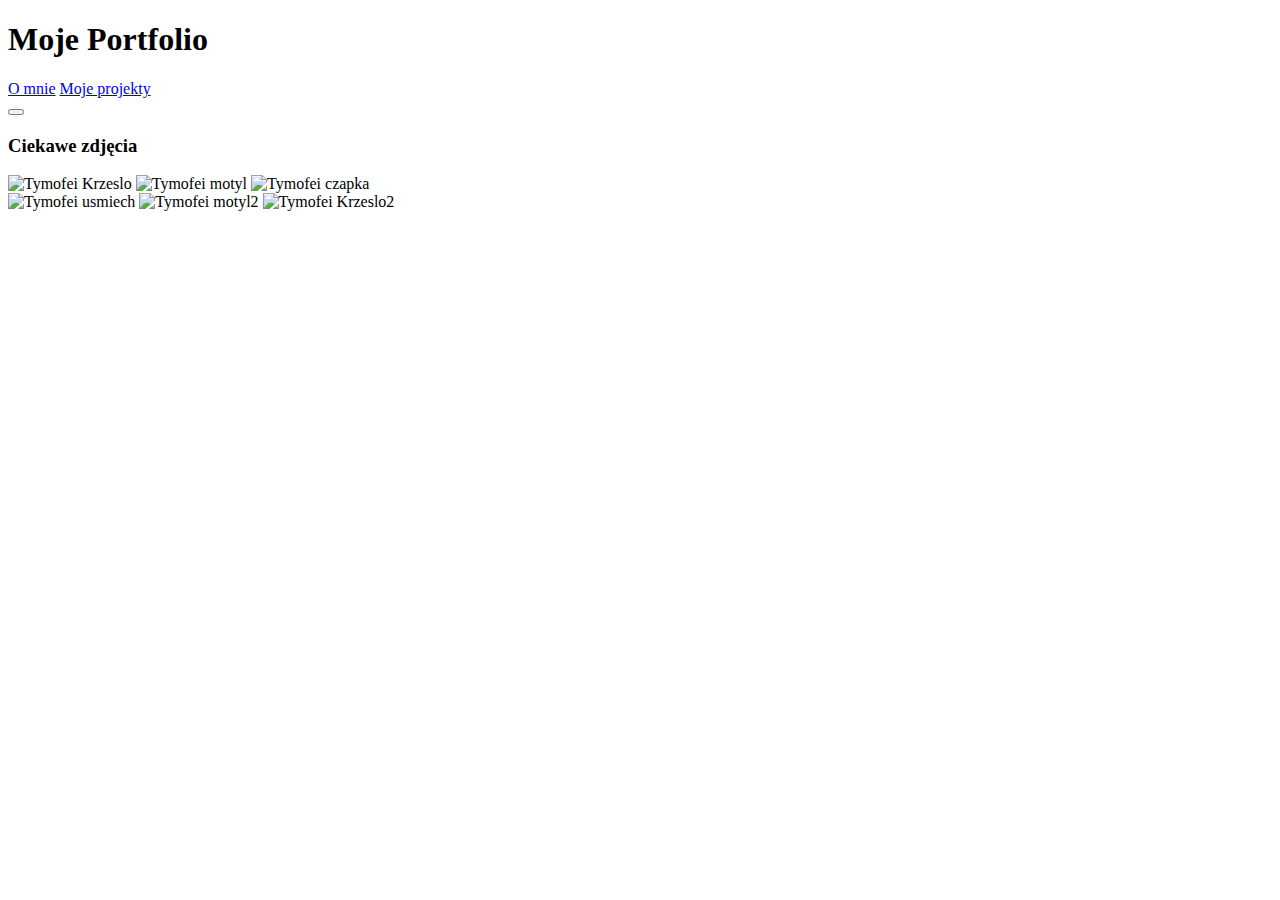
==== galeria.html @ b86e9222 "Add files via upload" ====
<!DOCTYPE html>
<html lang="en">
  <head>
    <meta charset="UTF-8" />
    <meta http-equiv="X-UA-Compatible" content="IE=edge" />
    <meta name="viewport" content="width=device-width, initial-scale=1.0" />
    <link href="style.css" rel="stylesheet" />
    <link rel="preconnect" href="https://fonts.googleapis.com" />
    <link rel="preconnect" href="https://fonts.gstatic.com" crossorigin />
    <link
      href="https://fonts.googleapis.com/css2?family=Roboto+Mono:wght@200;300;400;500;600;700&display=swap"
      rel="stylesheet"
    />
    <title>Ciekawe zdjęcia</title>
  </head>
  <body id="galeria">
    <div class="wrapperGale">
      <nav class="heder">
        <h1 class="Tytul">Moje Portfolio</h1>
        <div class="linki" id="linki_galeria">
          <a href="index.html" class="Navigacja">O mnie</a>
          <a href="projekty.html" class="Navigacja">Moje projekty</a>
        </div>
        <button class="burger">
          <div class="line"></div>
          <div class="line"></div>
          <div class="line"></div>
        </button>
      </nav>
      <main>
        <h3 class="NagluwekGaleria">Ciekawe zdjęcia</h3>
        <div class="tab">
          <div class="Kolona1" id="kolona1">
            <picture class="KoloGale">
              <!-- <source
                srcset="./zdjencia/5.1600.jpg"
                media="(min-width:1000px)"
              /> -->
              <source srcset="./zdjencia/3.800.jpg" media="(min-width:800px)" />
              <source srcset="./zdjencia/6.640.jpg" media="(min-width:600px)" />
              <source srcset="./zdjencia/0.7.jpg" media="(min-width:300px)" />
              <img
                src="./zdjencia/0.5.jpg"
                class="ZdjencieGal"
                alt="Tymofei Krzeslo"
              />
            </picture>
            <picture>
              <!-- <source
                srcset="./zdjencia/6.1600.jpg"
                media="(min-width:1000px)"
              /> -->
              <source srcset="./zdjencia/7.800.jpg" media="(min-width:800px)" />
              <source srcset="./zdjencia/3.640.jpg" media="(min-width:600px)" />
              <source srcset="./zdjencia/0.2.jpg" media="(min-width:300px)" />
              <img
                src="./zdjencia/0.6.jpg"
                class="ZdjencieGal3"
                alt="Tymofei motyl"
              />
            </picture>
            <picture class="KoloGale3">
              <!-- <source
                srcset="./zdjencia/3.1600.jpg"
                media="(min-width:1000px)"
              /> -->
              <source srcset="./zdjencia/4.800.jpg" media="(min-width:800px)" />
              <source srcset="./zdjencia/2.640.jpg" media="(min-width:600px)" />
              <source srcset="./zdjencia/0.5.jpg" media="(min-width:300px)" />
              <img
                src="./zdjencia/0.3.jpg"
                class="ZdjencieGal"
                alt="Tymofei czapka"
              />
            </picture>
          </div>
          <div class="Kolona1" id="kolona2">
            <picture>
              <source srcset="./zdjencia/6.800.jpg" media="(min-width:800px)" />
              <source srcset="./zdjencia/5.640.jpg" media="(min-width:600px)" />
              <source srcset="./zdjencia/0.4.jpg" media="(min-width:300px)" />
              <img
                src="./zdjencia/0.7.jpg"
                class="ZdjencieGal2"
                alt="Tymofei usmiech"
              />
            </picture>
            <picture class="KoloGale2">
              <source srcset="./zdjencia/2.800.jpg" media="(min-width:800px)" />
              <source srcset="./zdjencia/7.640.jpg" media="(min-width:600px)" />
              <source srcset="./zdjencia/0.6.jpg" media="(min-width:300px)" />
              <img
                src="./zdjencia/0.4.jpg"
                class="ZdjencieGal"
                alt="Tymofei motyl2"
              />
            </picture>
            <picture>
              <source srcset="./zdjencia/5.800.jpg" media="(min-width:800px)" />
              <source srcset="./zdjencia/4.640.jpg" media="(min-width:600px)" />
              <source srcset="./zdjencia/0.3.jpg" media="(min-width:300px)" />

              <img
                src="./zdjencia/0.2.jpg"
                class="ZdjencieGal4"
                alt="Tymofei Krzeslo2"
              />
            </picture>
          </div>
        </div>
      </main>
    </div>
    <script src="kod.js"></script>
  </body>
</html>
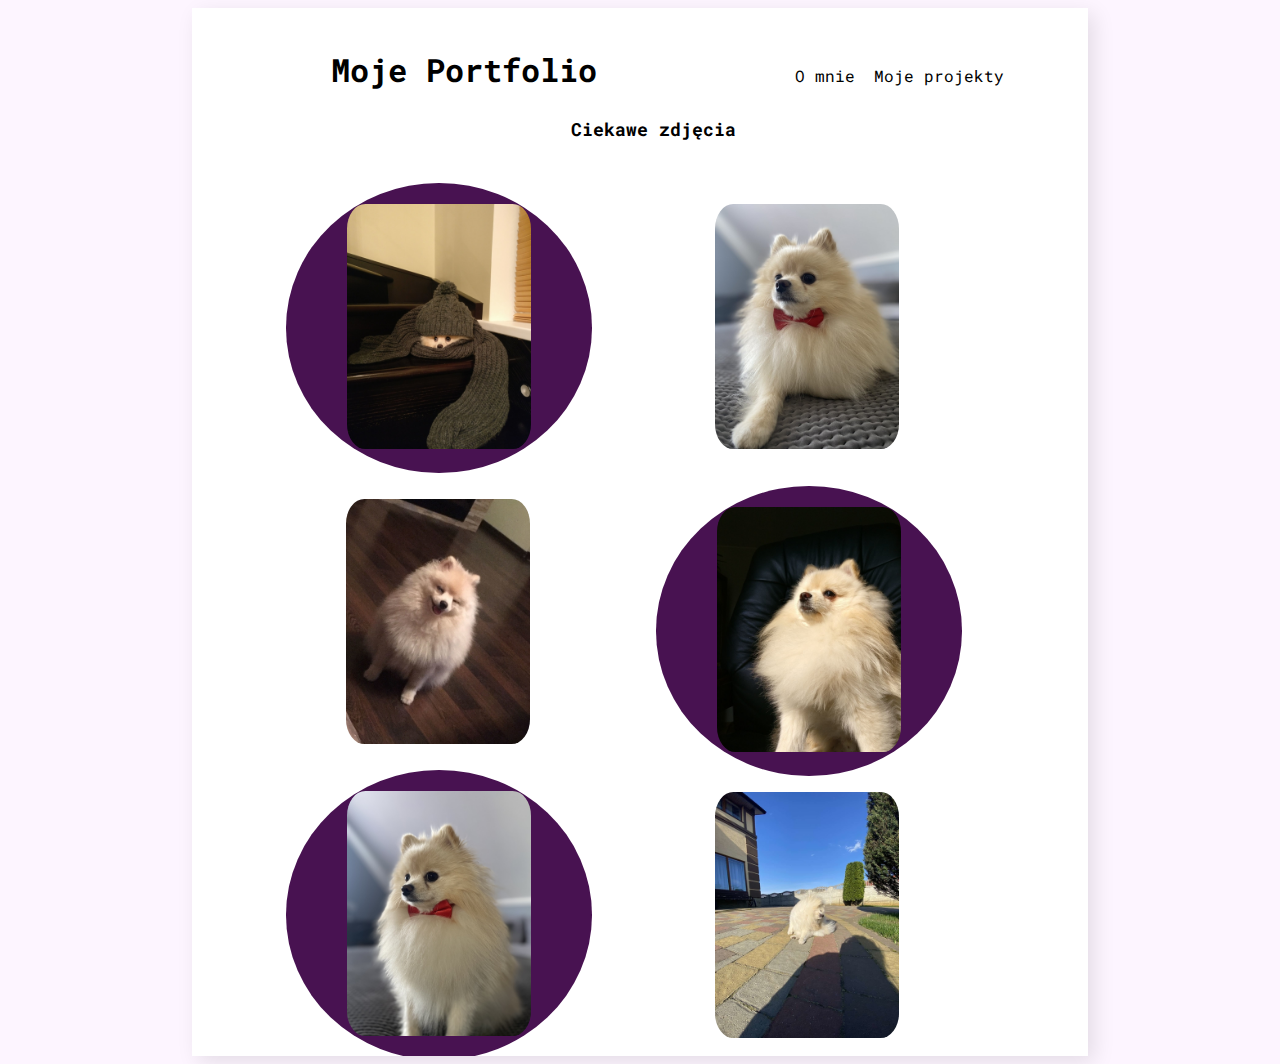
==== commit 6adc9459: "Update galeria.html" ====
--- a/galeria.html
+++ b/galeria.html
@@ -31,7 +31,7 @@
         <h3 class="NagluwekGaleria">Ciekawe zdjęcia</h3>
         <div class="tab">
           <div class="Kolona1" id="kolona1">
-            <picture class="KoloGale">
+            <picture class="KoloGale" id="bez_js1">
               <!-- <source
                 srcset="./zdjencia/5.1600.jpg"
                 media="(min-width:1000px)"
@@ -45,7 +45,7 @@
                 alt="Tymofei Krzeslo"
               />
             </picture>
-            <picture>
+            <picture id="bez_js2">
               <!-- <source
                 srcset="./zdjencia/6.1600.jpg"
                 media="(min-width:1000px)"
@@ -59,7 +59,7 @@
                 alt="Tymofei motyl"
               />
             </picture>
-            <picture class="KoloGale3">
+            <picture class="KoloGale3" id="bez_js3">
               <!-- <source
                 srcset="./zdjencia/3.1600.jpg"
                 media="(min-width:1000px)"
@@ -75,7 +75,7 @@
             </picture>
           </div>
           <div class="Kolona1" id="kolona2">
-            <picture>
+            <picture id="bez_js4">
               <source srcset="./zdjencia/6.800.jpg" media="(min-width:800px)" />
               <source srcset="./zdjencia/5.640.jpg" media="(min-width:600px)" />
               <source srcset="./zdjencia/0.4.jpg" media="(min-width:300px)" />
@@ -85,7 +85,7 @@
                 alt="Tymofei usmiech"
               />
             </picture>
-            <picture class="KoloGale2">
+            <picture class="KoloGale2" id="bez_js5">
               <source srcset="./zdjencia/2.800.jpg" media="(min-width:800px)" />
               <source srcset="./zdjencia/7.640.jpg" media="(min-width:600px)" />
               <source srcset="./zdjencia/0.6.jpg" media="(min-width:300px)" />
@@ -95,7 +95,7 @@
                 alt="Tymofei motyl2"
               />
             </picture>
-            <picture>
+            <picture id="bez_js6">
               <source srcset="./zdjencia/5.800.jpg" media="(min-width:800px)" />
               <source srcset="./zdjencia/4.640.jpg" media="(min-width:600px)" />
               <source srcset="./zdjencia/0.3.jpg" media="(min-width:300px)" />
--- a/style.css
+++ b/style.css
@@ -0,0 +1,1318 @@
+* {
+  font-family: "Roboto Mono", monospace;
+  /* box-sizing: border-box; */
+}
+body {
+  font-family: "Roboto Mono", monospace;
+  background: #fdf5ff;
+}
+
+.wrapper,
+.wrapperZai,
+.wrapperPro,
+.wrapperGale {
+  /* display: flex; */
+  /* width: 1200px; */
+  overflow: hidden;
+  scrollbar-width: none;
+  -ms-overflow-style: none;
+  margin: 0 auto;
+  padding: 0px;
+  background: #ffffff;
+  box-shadow: 6px 6px 20px rgba(0, 0, 0, 0.1);
+  height: 65.5em;
+}
+div.wrapper.active {
+  height: 69em;
+}
+div.wrapperPro.active {
+  height: 67em;
+}
+div.wrapperZai.active {
+  height: 104em;
+}
+div.wrapperGale.active {
+  height: 90em;
+}
+.wrapperZai {
+  height: 98em;
+}
+.wrapperPro {
+  height: 64em;
+}
+.wrapperGale {
+  height: 87.5em;
+}
+.heder {
+  padding-top: 2%;
+}
+.Tytul {
+  /* margin: 0px; */
+  margin: 2.5%;
+  margin-left: 0%;
+  padding: 0px;
+  margin-bottom: 2%;
+}
+nav {
+  /* display: grid; */
+  /* margin-top: 12px; */
+  margin-left: 3%;
+}
+picture.js {
+  display: none;
+}
+nav.heder.js {
+  /* display: grid; */
+  /* margin-top: 12px; */
+  display: flex;
+  /* overflow-y: hidden; */
+  /* scrollbar-width: none;
+  -ms-overflow-style: none; */
+  justify-content: space-between;
+  /* align-items: center; */
+  /* overflow-x: hidden; */
+  position: relative;
+  margin-left: 3%;
+}
+.burger {
+  display: none;
+}
+.burger.js {
+  background: transparent;
+  border: none;
+  outline: none;
+  cursor: pointer;
+  display: block;
+}
+
+.line {
+  width: 3em;
+  height: 0.3em;
+  background-color: #481251;
+  margin: 0.6em;
+  border-radius: 20px;
+  transition: 0.4s ease-in-out;
+}
+.burger.js.active .line:first-child {
+  transform: translateY(-300px);
+}
+.burger.js.active .line:nth-child(2) {
+  transform: rotate(-48deg) translateY(0);
+}
+.burger.js.active .line:nth-child(3) {
+  transform: rotate(48deg) translate(-7px, -9px);
+}
+
+.Navigacja {
+  text-decoration: none;
+  outline: none;
+  color: black;
+  font-size: 0.9em;
+}
+.Navigacja.js {
+  text-decoration: none;
+  outline: none;
+  color: whitesmoke;
+  /* color: black; */
+  font-size: 1em;
+  padding: 1%;
+}
+/* .Navigacja:hover {
+  font-weight: bold;
+  color: #481251;
+  font-size: 105%;
+} */
+
+.Navigacja.js:hover {
+  font-weight: bold;
+  color: #481251;
+  font-size: 105%;
+  transform: translateY(-10%);
+  /* text-align: center; */
+}
+.Navigacja.js.active:hover {
+  transform: translateY(-10%);
+  color: whitesmoke;
+  /* text-align: center; */
+}
+.linki {
+  margin: 0px;
+  padding: 0px;
+}
+.linki.js {
+  position: absolute;
+  right: 0;
+  top: 103%;
+  width: 103%;
+  visibility: hidden;
+  text-align: center;
+  background-color: #481251;
+  display: flex;
+  flex-direction: column;
+  margin: 0px;
+  padding: 0px;
+  padding-bottom: 2%;
+  transform: translate(100%);
+  transition: 0.4s ease-in-out;
+}
+div.linki.js.active {
+  visibility: visible;
+  transition: 0.5s ease-in-out;
+  transform: translate(
+    0%
+  ); /* Zastosuj przesunięcie 0% do elementu na osi poziomej */
+}
+/* ///////////////////////////////////////////////////////////////////////////////////////// */
+.PierwszaCzesc {
+  padding: 3%;
+  display: grid;
+  margin-top: 1em;
+  transition: 0.8s ease-in-out;
+}
+div.PierwszaCzesc.active {
+  margin-bottom: 1.5em;
+  transform: translateY(1em);
+  margin-top: 4.2em;
+  transition: 0.3s ease-in-out;
+}
+.gluwneZdjencie {
+  /* border: 10px yellow solid; */
+  position: absolute;
+  width: 58.5%;
+  left: 58px;
+  border-radius: 0.5em;
+  top: 9%;
+  transition: 1s;
+}
+.gluwneZdjencie:hover {
+  transform: scale(1.2);
+}
+.Kolo {
+  background: #481251;
+  position: relative;
+  border-radius: 50%;
+  width: 17.5em;
+  height: 16.5em;
+  left: 8%;
+}
+.Kolo {
+  /* animation-name: moveUpDown;
+  animation-duration: 1s; */
+  animation: moveUpDown 4s linear infinite 2.5s, wyjscie 3.4s linear; /* kolejność jest ważna */
+}
+
+@keyframes wyjscie {
+  /* 0% i 100% oznaca from i to i możemy zmienić animacje po procntac  */
+  0% {
+    transform: translateX(-150%);
+  }
+  50% {
+    transform: translateY(-9%);
+  }
+  90% {
+    transform: translateY(0);
+  }
+  100% {
+    transform: translateX(0);
+  }
+}
+.Opis {
+  padding: 0px;
+  margin: 0px;
+  width: 28em;
+  margin-top: 1%;
+  font-size: 76%;
+  /* margin-bottom: 6px; */
+}
+.Nagluwek {
+  padding: 0px;
+  margin: 0px;
+  margin-top: 2%;
+  font-size: 100%;
+}
+.Nagluwek2 {
+  padding: 0px;
+  margin: 0px;
+  margin-top: -3%;
+  margin-left: 3%;
+  font-size: 100%;
+}
+.Lista {
+  padding-left: 7.5%;
+  margin-top: 1%;
+  font-size: 81%;
+  margin-bottom: 0%;
+}
+/* /////////////// */
+/* .Omnie {
+  margin-left: 1em;
+}
+.Zainteresowania {
+  margin-left: 1em;
+}
+.Zainteresowania2 {
+  margin-left: 1em;
+} */
+.Zainteresowania {
+  margin-top: 2%;
+}
+.wiecej {
+  padding-left: 3%;
+  /* margin-top: 1px; */
+  font-size: 78%;
+  text-decoration: none;
+  outline: none;
+  color: black;
+  /* transition: 1s; */
+}
+.wiecej:hover {
+  font-weight: bold;
+  color: #481251;
+  font-size: 90%;
+  /* transform: scale(2); */
+}
+.Zainteresowania2 {
+  margin-top: 5%;
+}
+/* /////////////////////////// */
+.Kolo2 {
+  background: #481251;
+  position: relative;
+  border-radius: 50%;
+  width: 16.9em;
+  display: flow-root;
+  margin: 0%;
+  margin-top: 5%;
+  height: 16em;
+  left: 17%;
+}
+.Kolo2 {
+  /* animation-name: moveUpDown;
+  animation-duration: 1s; */
+  animation: moveUpDown 4s linear infinite 2.3s;
+}
+.Kolo2.stopped,
+.Kolo.stopped {
+  animation-play-state: paused;
+}
+
+@keyframes moveUpDown {
+  /* 0% i 100% oznaca from i to i możemy zmienić animacje po procntac  */
+
+  0%,
+  100% {
+    transform: translateY(0);
+  }
+  50% {
+    transform: translateY(-9%);
+  }
+}
+.NagluwekKont {
+  padding: 0%;
+  margin: 23%;
+  margin-top: 26%;
+  margin-bottom: 0%;
+  /* left: 67px; */
+  color: #ffffff;
+  position: relative;
+}
+.DaneKont {
+  color: #ffff;
+  text-align: center;
+  /* width: 421px; */
+  position: relative;
+  padding: 0%;
+  margin: 0%;
+  margin-top: 5%;
+  left: 0%;
+  font-weight: 400;
+  font-size: 79%;
+}
+/* /////////////////////// */
+.DaneKPos {
+  color: #ffffff;
+  text-decoration: none;
+}
+.DaneKPos:hover {
+  text-decoration: revert;
+}
+.facebook {
+  position: relative;
+  margin: 0%;
+  margin-top: 7%;
+  padding: 0%;
+  width: 13%;
+  left: 31%;
+}
+.facebook:hover {
+  opacity: 0.5;
+}
+.instagram:hover {
+  opacity: 0.5;
+}
+.instagram {
+  position: relative;
+  margin: 0%;
+  margin-top: 5%;
+  padding: 0%;
+  width: 12%;
+  left: 38%;
+  top: 0.5%;
+}
+/* ///////////////// */
+.Nagluwek2Zain {
+  padding: 0px;
+  margin: 0px;
+  margin-top: 3%;
+  margin-left: 3%;
+  font-size: 94%;
+  margin-bottom: 2.2em;
+}
+.ListaZain {
+  margin-top: -2%;
+  font-size: 75%;
+  width: 90%;
+  color: #ffff;
+  margin-bottom: 0%;
+  position: relative;
+  top: 21%;
+  left: 1%;
+}
+.KoloZain,
+.KoloZain2,
+.KoloMale,
+.KoloMale2,
+.KoloMale3,
+.KoloMale4,
+.KoloMale5 {
+  animation: moveUpDown 4s linear infinite;
+}
+
+.KoloZain.stopped,
+.KoloZain2.stopped,
+.KoloMale.stopped,
+.KoloMale2.stopped,
+.KoloMale3.stopped,
+.KoloMale4.stopped,
+.KoloMale5.stopped {
+  animation-play-state: paused;
+}
+
+.KoloZain {
+  background: #6e234d;
+  position: relative;
+  border-radius: 50%;
+  width: 15.5em;
+  height: 17em;
+  left: 2em;
+}
+.KoloMale {
+  background: #6e234d;
+  position: relative;
+  border-radius: 50%;
+  width: 10.5em;
+  height: 10em;
+  left: 11em;
+  top: -1.8em;
+}
+/* ////////////////////////// */
+.Dodatek {
+  padding: 0px;
+  margin: 0px;
+  position: relative;
+  top: 2.5em;
+  font-size: 75%;
+  color: #ffff;
+  width: 12em;
+  left: 2.1em;
+}
+.KoloZain2 {
+  background: #702a69;
+  position: relative;
+  margin: 0px;
+  border-radius: 50%;
+  width: 15.9em;
+  height: 17.5em;
+  top: -1.6em;
+  left: 2em;
+}
+.KoloMale2 {
+  background: #6e234d;
+  position: relative;
+  border-radius: 50%;
+  width: 13em;
+  height: 12.5em;
+  left: 0.5em;
+  top: 0.7em;
+}
+.DodatekMal {
+  padding: 0px;
+  margin: 0px;
+  position: relative;
+  top: 2.5em;
+  font-size: 75%;
+  color: #ffff;
+  width: 12em;
+  left: 3.5em;
+}
+.Nagluwek2Zain2 {
+  padding: 0px;
+  margin: 0px;
+  margin-top: -1em;
+  margin-bottom: 0.7em;
+  margin-left: 3%;
+  font-size: 94%;
+}
+.NieProf {
+  height: 0em;
+}
+.KoloMale3 {
+  background: #08689f;
+  position: relative;
+  border-radius: 50%;
+  width: 9.5em;
+  margin: 0px;
+  padding: 0px;
+  height: 9em;
+  left: 12em;
+  top: -3.7em;
+}
+.DodatekMal2 {
+  padding: 0px;
+  margin: 0px;
+  position: relative;
+  top: 2.5em;
+  font-size: 75%;
+  color: #ffff;
+  width: 11em;
+  left: 1.7em;
+}
+.DodatekMal3 {
+  padding: 0px;
+  margin: 0px;
+  position: relative;
+  top: 4em;
+  font-size: 75%;
+  color: #ffff;
+  width: 16.5em;
+  left: 2.7em;
+}
+.KoloMale4 {
+  background: #40236e;
+  position: relative;
+  border-radius: 50%;
+  width: 15.5em;
+  margin: 0px;
+  padding: 0px;
+  height: 15em;
+  left: 5em;
+  top: -3.5em;
+}
+.DodatekMal4 {
+  padding: 0px;
+  margin: 0px;
+  position: relative;
+  top: 2.2em;
+  font-size: 75%;
+  color: #ffff;
+  width: 11em;
+  left: 2.7em;
+}
+.KoloMale5 {
+  background: #31257e;
+  position: relative;
+  border-radius: 50%;
+  width: 11em;
+  margin: 0px;
+  padding: 0px;
+  height: 10.5em;
+  left: 1em;
+  top: -4.5em;
+}
+/* ///////////////////////// !!!!!!!!! */
+.NagluwekGaleria {
+  padding: 0px;
+  margin: 0px;
+  margin-top: 0.5em;
+  margin-left: 3%;
+  margin-bottom: 1em;
+  text-align: center;
+  font-size: 94%;
+}
+.tab {
+  display: grid;
+  margin: 0px;
+  padding: 0px;
+}
+
+.Kolona1 {
+  margin: 0px;
+  padding: 0px;
+  display: grid;
+  justify-content: center;
+}
+
+.KoloGale {
+  background: #481251;
+  position: relative;
+  border-radius: 50%;
+  width: 14em;
+  height: 13.5em;
+  /* left: 0.2em; */
+  top: 0.5em;
+}
+/* ///////////////////////////////////// */
+.ZdjencieGal {
+  top: 1.1em;
+  width: 8.5em;
+  position: relative;
+  left: 2.7em;
+  border-radius: 10%;
+  transition: 1s;
+}
+.ZdjencieGal:hover {
+  transform: scale(1.2);
+}
+.ZdjencieGal2 {
+  top: 2.9em;
+  width: 8.5em;
+  position: relative;
+  left: 2.7em;
+  border-radius: 10%;
+  transition: 1s;
+}
+.ZdjencieGal2:hover {
+  transform: scale(1.2);
+}
+.KoloGale2 {
+  background: #481251;
+  position: relative;
+  border-radius: 50%;
+  width: 14em;
+  height: 13.5em;
+  /* left: 0.2em; */
+  top: 4.1em;
+}
+
+.ZdjencieGal3 {
+  top: 1.1em;
+  width: 8.5em;
+  position: relative;
+  left: 2.7em;
+  border-radius: 10%;
+  transition: 1s;
+}
+.ZdjencieGal3:hover {
+  transform: scale(1.2);
+}
+.ZdjencieGal4 {
+  top: 4.6em;
+  width: 8.5em;
+  position: relative;
+  left: 2.7em;
+  border-radius: 10%;
+  transition: 1s;
+}
+.ZdjencieGal4:hover {
+  transform: scale(1.2);
+}
+.KoloGale3 {
+  background: #481251;
+  position: relative;
+  border-radius: 50%;
+  width: 14em;
+  height: 13.5em;
+  /* left: 0.2em; */
+  top: 2.5em;
+}
+.KoloGale3,
+.KoloGale2,
+.KoloGale {
+  /* animation-name: moveUpDown;
+  animation-duration: 1s; */
+  animation: moveUpDown 4s linear infinite 2.3s;
+}
+.KoloGale3.stopped,
+.KoloGale2.stopped,
+.KoloGale.stopped {
+  animation-play-state: paused;
+}
+
+/* ///////////////////////////////////////// */
+.Nagluwek2Pro {
+  padding: 0px;
+  margin: 0px;
+  margin-top: 3%;
+  margin-left: 3%;
+  font-size: 100%;
+}
+.KoloPro1,
+.KoloPro2,
+.KoloProMal {
+  animation: moveUpDown 4s linear infinite;
+}
+
+.KoloPro1.stopped,
+.KoloPro2.stopped,
+.KoloProMal.stopped {
+  animation-play-state: paused;
+}
+.KoloPro1 {
+  background: #40236e;
+  position: relative;
+  border-radius: 50%;
+  width: 11em;
+  height: 13em;
+  margin-top: 2.4em;
+  /* left: 27px; */
+  left: 4.5em;
+}
+.ListaPro {
+  margin-top: -8px;
+  font-size: 75%;
+  width: 14em;
+  color: #ffff;
+  margin-bottom: 0px;
+  position: relative;
+  top: 3.5em;
+  left: 0em;
+}
+.Kod {
+  position: relative;
+  font-size: 105%;
+  top: -0.8em;
+  left: -2%;
+}
+.TloKod {
+  position: relative;
+  font-size: 47%;
+  color: #ffff;
+  background-color: rgba(24, 20, 36, 1);
+  left: 1.2em;
+  width: 45.3em;
+  margin: 0px;
+  padding: 0px;
+}
+/* .kodZdjecie {
+  position: relative;
+  margin: 0px;
+  margin-left: 11px;
+  padding: 0px;
+  border-radius: 11px;
+  margin-right: 11px;
+  width: 338px;
+} */
+.projekty {
+  transition: 0.8s ease-in-out;
+}
+article.projekty.active {
+  margin-bottom: 1.5em;
+  transform: translateY(1em);
+  margin-top: 3.5em;
+  transition: 0.3s ease-in-out;
+}
+.NagluwekGaleria {
+  transition: 0.8s ease-in-out;
+}
+h3.NagluwekGaleria.active {
+  margin-bottom: 1.5em;
+  transform: translateY(1em);
+  margin-top: 5em;
+  transition: 0.3s ease-in-out;
+}
+.zainterysow_info {
+  transition: 0.8s ease-in-out;
+}
+article.zainterysow_info.active {
+  margin-bottom: 1.5em;
+  transform: translateY(1em);
+  margin-top: 5.5em;
+  transition: 0.3s ease-in-out;
+}
+.KoloProMal {
+  background: #08689f;
+  position: relative;
+  border-radius: 50%;
+  width: 6.5em;
+  height: 8.5em;
+  margin-top: 1.3em;
+  /* left: 27px; */
+  left: 1em;
+}
+.ListaPro2 {
+  margin-top: -0.6em;
+  font-size: 75%;
+  width: 9em;
+  color: #ffff;
+  margin-bottom: 0px;
+  position: relative;
+  top: 2.5em;
+  left: -1em;
+}
+.KoloPro2 {
+  background: #6e234d;
+  position: relative;
+  border-radius: 50%;
+  width: 13em;
+  height: 14.5em;
+  /* margin-top: -5px; */
+  top: -2em;
+  /* left: 27px; */
+  left: 4.5em;
+}
+.ListaPro3 {
+  margin-top: -8px;
+  font-size: 75%;
+  width: 15em;
+  color: #ffff;
+  margin-bottom: 0px;
+  position: relative;
+  top: 3.6em;
+  left: 0.5em;
+}
+@media screen and (min-width: 600px) and (max-width: 1500px) {
+  .wrapper {
+    width: 56em;
+    height: 61.5em;
+  }
+  .wrapperZai {
+    width: 56em;
+    height: 72.9em;
+  }
+  .wrapperPro {
+    width: 56em;
+    height: 51.5em;
+  }
+  .wrapperGale {
+    width: 56em;
+    height: 65.5em;
+  }
+  .Kolo2 {
+    left: 62%;
+    margin-top: -6%;
+  }
+  nav {
+    display: flex;
+    /* margin-top: 12px; */
+    margin-left: 3%;
+    flex-direction: row;
+    justify-content: space-between;
+    align-items: baseline;
+  }
+  .linki {
+    margin-right: 3.5em;
+  }
+  .linki.js {
+    visibility: visible;
+    margin-right: 3.5em;
+  }
+  .js #linki_index {
+    width: 42.5%;
+  }
+  .js #linki_projekt {
+    width: 33%;
+  }
+  .js #linki_zainterosowania {
+    width: 50%;
+  }
+  .js #linki_galeria {
+    width: 34%;
+  }
+  .linki.js {
+    position: static;
+    text-align: center;
+    visibility: visible;
+    background-color: white;
+    display: flex;
+    flex-direction: row;
+    margin: 0px;
+    padding: 0px;
+    padding-bottom: 2%;
+    transform: translate(0%);
+    /* transition: 0.4s ease-in-out; */
+  }
+  .Navigacja.js {
+    color: black;
+  }
+  .Omnie {
+    margin-right: 1.3em;
+  }
+  .Tytul {
+    margin-left: 3.5em;
+  }
+  .Navigacja,
+  .Navigacja.js {
+    padding-right: 1em;
+    font-size: 1em;
+  }
+  .Kolo {
+    width: 20.5em;
+    height: 19.5em;
+    left: 2%;
+  }
+  .gluwneZdjencie {
+    left: 4.3em;
+  }
+  .PierwszaCzesc {
+    display: flex;
+    flex-direction: row;
+    align-items: center;
+    justify-content: space-between;
+  }
+  .Nagluwek {
+    margin-bottom: 0.5em;
+    margin-top: 2%;
+    font-size: 131%;
+  }
+  .Opis {
+    font-size: 94%;
+  }
+  .Nagluwek2 {
+    margin-top: -3%;
+    margin-left: 12.8%;
+    font-size: 115%;
+  }
+  .wiecej {
+    padding-left: 12.9%;
+    font-size: 85%;
+  }
+  .Lista {
+    padding-left: 14.7%;
+    margin-bottom: 0.5%;
+    font-size: 86%;
+  }
+  .Nagluwek2Zain {
+    margin-top: 2%;
+    font-size: 114%;
+    text-align: center;
+  }
+  .KoloZain2 {
+    top: -15.6em;
+    left: 31em;
+  }
+  .KoloZain {
+    left: 7em;
+    top: 4.6em;
+  }
+  .KoloMale {
+    left: 23em;
+    top: -18.5em;
+  }
+  .Nagluwek2Zain2 {
+    margin-top: -25%;
+    margin-left: 3%;
+    margin-bottom: -0.3em;
+    font-size: 114%;
+    text-align: center;
+  }
+  .KoloMale2 {
+    left: 9.5em;
+    top: 1.7em;
+  }
+  .KoloMale3 {
+    left: 38em;
+    top: -9.7em;
+  }
+  .KoloMale4 {
+    left: 30em;
+    top: -10em;
+  }
+  .KoloMale5 {
+    left: 19.5em;
+    top: -17.5em;
+  }
+  .Nagluwek2Pro {
+    font-size: 114%;
+    text-align: center;
+  }
+  .KoloPro1 {
+    margin-top: 1.5em;
+    left: 7.5em;
+  }
+  .TloKod {
+    font-size: 54%;
+    left: 46.5em;
+    width: 49.3em;
+    top: -26em;
+  }
+  .Kod {
+    font-size: 114%;
+  }
+  .KoloProMal {
+    margin-top: -9.7em;
+    left: 13em;
+  }
+  .KoloPro2 {
+    top: -11em;
+    left: 32.5em;
+  }
+  .tab {
+    display: flex;
+    justify-content: center;
+  }
+  .NagluwekGaleria {
+    font-size: 114%;
+  }
+  .Kolona1 {
+    margin-top: 1em;
+    margin-right: 3em;
+    margin-left: 2em;
+  }
+
+  .ZdjencieGal {
+    top: 1.3em;
+    width: 11.5em;
+    left: 3.8em;
+  }
+  .KoloGale,
+  .KoloGale2,
+  .KoloGale3 {
+    width: 19.1em;
+    height: 18.1em;
+  }
+  .ZdjencieGal2 {
+    width: 11.5em;
+    top: 1.8em;
+  }
+  .ZdjencieGal3 {
+    width: 11.5em;
+    top: 2.1em;
+    left: 3.7em;
+  }
+  .ZdjencieGal4 {
+    width: 11.5em;
+    top: 3.2em;
+  }
+  .KoloGale2 {
+    top: 3em;
+    left: -1em;
+  }
+
+  .KoloGale3 {
+    top: 3.5em;
+  }
+  .burger.js {
+    display: none;
+  }
+  .Navigacja.js.active:hover {
+    transform: translateY(-10%);
+    color: #481251;
+    /* text-align: center; */
+  }
+}
+@media screen and (min-width: 600px) and (max-width: 700px) {
+  .Opis {
+    font-size: 97%;
+  }
+  .wrapper {
+    height: 65em;
+  }
+  .Tytul {
+    font-size: 1.8em;
+  }
+  .Nagluwek2 {
+    font-size: 118%;
+  }
+  .linki.js {
+    width: 42%;
+    visibility: visible;
+  }
+  .Lista {
+    font-size: 95%;
+  }
+  .DaneKont {
+    font-size: 85%;
+  }
+  .facebook {
+    width: 14%;
+  }
+  .instagram {
+    width: 13%;
+  }
+  .wiecej {
+    font-size: 88%;
+  }
+
+  .linki {
+    font-size: 110%;
+  }
+  .Nagluwek2Zain {
+    font-size: 125%;
+    margin-bottom: 1em;
+  }
+  .Nagluwek2Zain2 {
+    font-size: 125%;
+    margin-top: -27%;
+  }
+  .ListaZain {
+    left: 2%;
+    font-size: 90%;
+    width: 87%;
+    top: 20%;
+    left: 5%;
+  }
+  .KoloZain {
+    width: 18.5em;
+    height: 20em;
+  }
+  .KoloMale {
+    width: 11.5em;
+    height: 11em;
+    left: 26em;
+    top: -20.5em;
+  }
+  .Dodatek {
+    left: 2em;
+    top: 2.5em;
+    font-size: 83%;
+  }
+  .KoloZain2 {
+    width: 18.9em;
+    height: 20.5em;
+  }
+  .KoloMale2 {
+    width: 14em;
+    height: 13em;
+  }
+  .DodatekMal {
+    font-size: 83%;
+  }
+  .KoloMale3 {
+    width: 10.5em;
+    height: 10em;
+  }
+  .DodatekMal2 {
+    font-size: 83%;
+  }
+  .KoloMale4 {
+    width: 16.5em;
+    height: 16em;
+  }
+  .DodatekMal3 {
+    font-size: 83%;
+  }
+  .KoloMale5 {
+    width: 12em;
+    left: 19em;
+    height: 11.5em;
+  }
+  .DodatekMal4 {
+    left: 2.5em;
+    font-size: 83%;
+  }
+  .wrapperZai {
+    height: 82em;
+  }
+  .Nagluwek2Pro {
+    font-size: 118%;
+  }
+  .TloKod {
+    top: -25.5em;
+  }
+  .KoloPro1 {
+    width: 12em;
+    height: 14em;
+    top: 1.5em;
+  }
+  .ListaPro {
+    font-size: 83%;
+  }
+  .ListaPro3 {
+    font-size: 83%;
+  }
+  .ListaPro2 {
+    font-size: 83%;
+  }
+  .KoloPro2 {
+    width: 14em;
+    height: 15.5em;
+  }
+  .KoloProMal {
+    width: 7em;
+    height: 9em;
+  }
+  .wrapperPro {
+    height: 55em;
+  }
+}
+
+@media screen and (min-width: 501px) and (max-width: 599.9px) {
+  /* .Omnie {
+    margin-left: 1em;
+  }
+  .Zainteresowania {
+    margin-left: 1em;
+  }
+  .Zainteresowania2 {
+    margin-left: 1em;
+  } */
+  article.projekty.active {
+    margin-top: 4em;
+  }
+
+  .wrapper {
+    height: 65em;
+  }
+  .Kolo {
+    left: 22%;
+  }
+  .Kolo2 {
+    left: 26%;
+  }
+  .Lista {
+    padding-left: 6.5%;
+  }
+  .Nagluwek2Pro {
+    text-align: center;
+  }
+  .KoloPro1 {
+    left: 10.5em;
+  }
+  .TloKod {
+    left: 12.5em;
+    width: 48.3em;
+  }
+  .wrapperPro {
+    height: 65em;
+  }
+  .KoloPro2 {
+    left: 15.5em;
+  }
+  .KoloProMal {
+    top: 2em;
+    left: 4em;
+  }
+  .Nagluwek2Zain {
+    text-align: center;
+  }
+  .Nagluwek2Zain2 {
+    text-align: center;
+    margin-top: -3em;
+  }
+  .KoloMale {
+    left: 16em;
+    top: -4.5em;
+  }
+  .KoloZain {
+    margin-top: 5%;
+  }
+  .KoloZain2 {
+    top: -4.6em;
+  }
+  .KoloMale2 {
+    margin-top: 2%;
+  }
+  .KoloMale5 {
+    left: 1em;
+    top: -16.5em;
+  }
+  .KoloMale4 {
+    left: 11em;
+    top: -9.8em;
+  }
+  .KoloMale3 {
+    left: 21em;
+    top: -8.2em;
+  }
+  .wrapperZai {
+    height: 84em;
+  }
+  .Kod {
+    font-size: 112%;
+  }
+  div.wrapper.active {
+    height: 69em;
+  }
+  div.wrapperPro.active {
+    height: 68em;
+  }
+  div.wrapperZai.active {
+    height: 91em;
+  }
+  article.zainterysow_info.active {
+    margin-top: 6.5em;
+  }
+  div.wrapperGale.active {
+    height: 91em;
+  }
+}
+@media screen and (min-width: 570px) and (max-width: 600px) {
+  .wrapper {
+    height: 65.5em;
+  }
+  div.wrapper.active {
+    height: 69.5em;
+  }
+}
+@media screen and (min-width: 450px) and (max-width: 500px) {
+  /* .Omnie {
+    margin-left: 1em;
+  }
+  .Zainteresowania {
+    margin-left: 1em;
+  }
+  .Zainteresowania2 {
+    margin-left: 1em;
+  } */
+  .Kolo {
+    left: 20%;
+  }
+  .Kolo2 {
+    left: 23%;
+  }
+  .Nagluwek2Zain {
+    text-align: center;
+  }
+  .Nagluwek2Zain2 {
+    text-align: center;
+    margin-top: -1em;
+  }
+  .KoloMale3 {
+    left: 18em;
+    top: -6.2em;
+  }
+  .KoloMale5 {
+    left: 2.5em;
+    top: -11.5em;
+  }
+  .KoloMale2 {
+    left: 1.5em;
+    margin-top: 2%;
+  }
+  .KoloMale {
+    left: 15em;
+    top: -4em;
+  }
+  div.wrapperZai.active {
+    height: 96em;
+  }
+  .wrapperZai {
+    height: 91em;
+  }
+  .KoloMale4 {
+    left: 11em;
+    top: -6.5em;
+  }
+  .KoloZain {
+    margin-top: 5%;
+  }
+  .KoloZain2 {
+    top: -2.6em;
+  }
+  .Nagluwek2Pro {
+    text-align: center;
+  }
+  .KoloPro1 {
+    left: 8.5em;
+  }
+  .TloKod {
+    left: 10em;
+  }
+  .KoloPro2 {
+    left: 11.5em;
+  }
+  .KoloProMal {
+    left: 3em;
+    top: 2em;
+  }
+}
